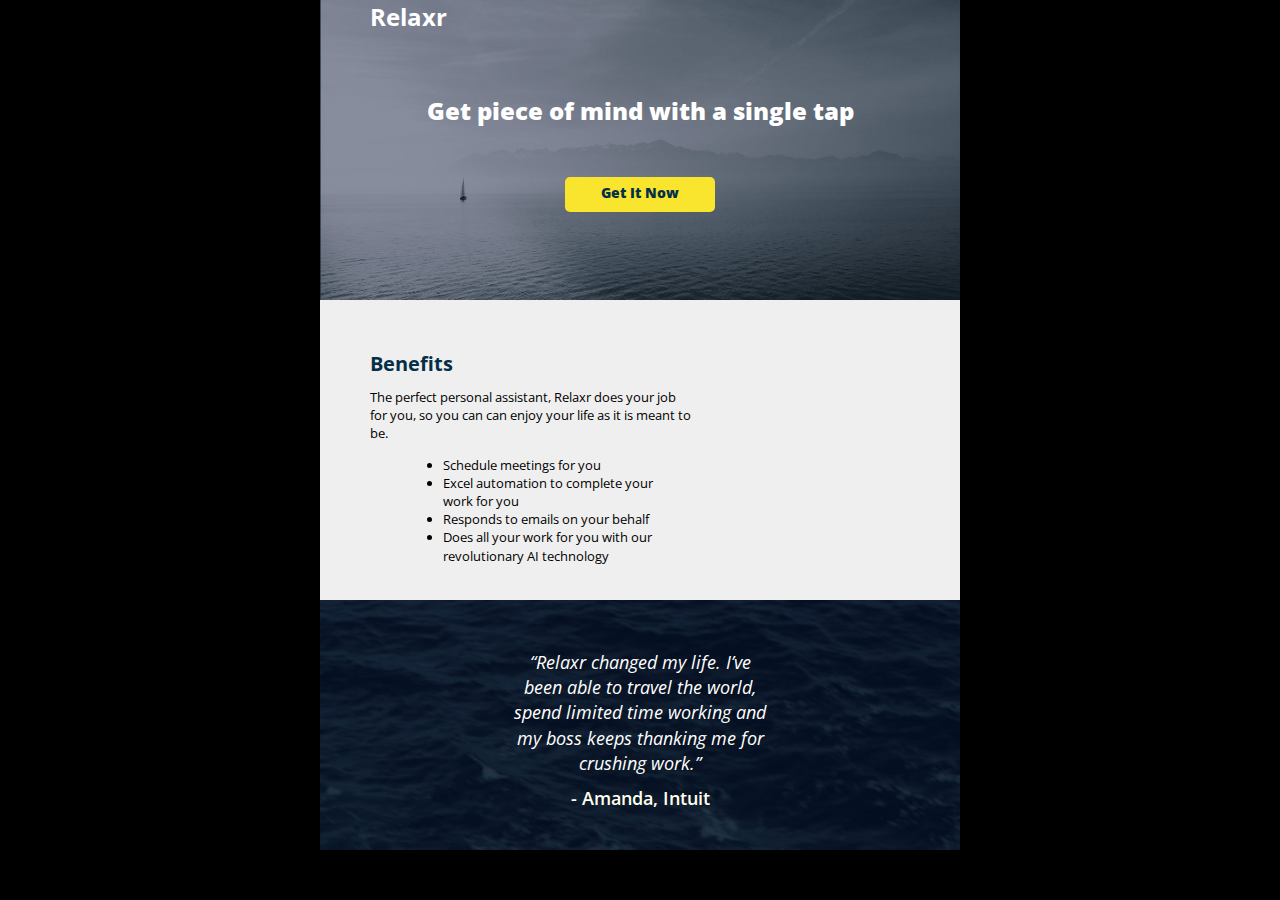
==== index.html @ 91f6f5ad "Hope it's looking good." ====
<!DOCTYPE html>
<html lang="en">
	<head>
    	<meta charset="utf-8">
    	<!-- We haven't discussed the follow two tags in class yet -->
    	<!-- Feel free to look them up if you are curious -->
    	<meta name="description" content="Your description goes here">
    	<meta name="keywords" content="one, two, three">
			<link href='https://fonts.googleapis.com/css?family=Open+Sans:300,300italic,600,800' rel='stylesheet' type='text/css'>

		<title>Relaxr</title>

		<!-- external CSS link -->
		<link rel="stylesheet" href="css/reset.css">
		<link rel="stylesheet" href="css/style.css">

	</head>
	<body>
		<div id="container">
			<div class="header">
			<header>
				<h1 id="logo">Relaxr</h1>

				<h2 id="tagline">Get piece of mind with a single tap</h2>

				<div class="getitnow">
				<a class="getitnow" href="getrelarx.html"> Get It Now</a>
			</div>
			</header>
		<div id="benefits">
			<div class="benefits">
			<h2 id="benefitsheading"> Benefits </h2>

			<p> The perfect personal assistant, Relaxr does your job for you, so you can
				can enjoy your life as it is meant to be. </p>

			<ul>

				<li> Schedule meetings for you </li>
				<li> Excel automation to complete your work for you </li>
				<li> Responds to emails on your behalf </li>
				<li> Does all your work for you with our revolutionary AI technology </li>

			</ul>
		</div>
	</div>

		<div class="testimonials">

			<p id="testimonial"> “Relaxr changed my life.
				I’ve been able to travel the world,
				spend limited time working and my boss keeps thanking me
				 for crushing work.”</p>
				 <p class="amanda">- Amanda, Intuit</p>


		</div>
			</div>
			<footer>
				&copy; Footer Goes Here
			</footer>
		</div><!-- #container -->
	</body>
</html>
---- css/style.css ----
/*
Project Name: Blank Template
Client: Your Client
Author: Your Name
Developer @GA in NYC
*/


/******************************************
/* SETUP
/*******************************************/

/* Box Model Hack */
* {
     -moz-box-sizing: border-box; /* Firexfox */
     -webkit-box-sizing: border-box; /* Safari/Chrome/iOS/Android */
     box-sizing: border-box; /* IE */
}

/* Clear fix hack */
.clearfix:after {
     content: ".";
     display: block;
     clear: both;
     visibility: hidden;
     line-height: 0;
     height: 0;
}

.clear {
  clear: both;
}

.alignright {
  float: right;
  padding: 0 0 10px 10px; /* note the padding around a right floated image */
}

.alignleft {
  float: left;
  padding: 0 10px 10px 0; /* note the padding around a left floated image */
}

/******************************************
/* BASE STYLES
/*******************************************/

body {
     color: #000;
     font-size: 12px;
     line-height: 1.4;
     font-family: 'Open Sans', sans-serif;
     background: #000;

}


/******************************************
/* LAYOUT
/*******************************************/

/* Center the container */
#container {
  width: 50%;
  margin: auto;
  height: 500px;
}

#logo {
  text-align: left;
  font-weight: bolder;
  font-size: 24px;
  padding-left: 50px;
}

#tagline {
    text-align: center;
    font-weight: 800;
    font-size: 24px;
    margin-top: 60px;
}

header {
  background: url(../images/header_bg.jpg) no-repeat center top rgb(134,141,157);
  background-size: cover;
  color: white;
  height: 300px;

}

.getitnow {
  background: #f9e42e;
  border: 5px;
  border-bottom-left-radius: 5px;
  border-bottom-right-radius: 5px;
  border-top-left-radius: 5px;
  border-top-right-radius: 5px;
  margin: 50px auto;
  color: #033048;
  font-size: 14px;
  font-weight: 900;
  width: 150px;
  height: 35px;
  text-align: center;
  padding: 6px;
  text-decoration: none;
}

#benefits {
  background: #f0efef;
  height: 300px;
  padding-top: 30px;
  font-weight: light;
  font-size: 13px;
}

.benefits {
  width: 375px;
}

#benefitsheading {
  color: #033048;
  font-size: 20px;
  font-weight: bolder;
  text-align: left;
  padding-left: 50px;
  padding-top: 20px;
}

p {
  padding-left: 50px;
  padding-top: 10px;
}

ul {
  list-style: disc;
  padding-left: 120px;
  padding-top: 10px;
  width: 350px;
  margin: 3px;
}

.testimonials {
  background: #033048 url(../images/testimonial_bg.jpg);
  height: 250px;
  background-size: cover;
  text-align: center;
  font-size: 18px;
}

#testimonial {
  color: white;
  font-weight: light;
  font-style: italic;
  padding: 50px 190px 0 190px;

}

.amanda {
  color: #ffe;
  padding: 0 180px;
  font-weight: 600;
  margin: 10px;
}

footer {
    background: black;

}

/******************************************
/* ADDITIONAL STYLES
/*******************************************/
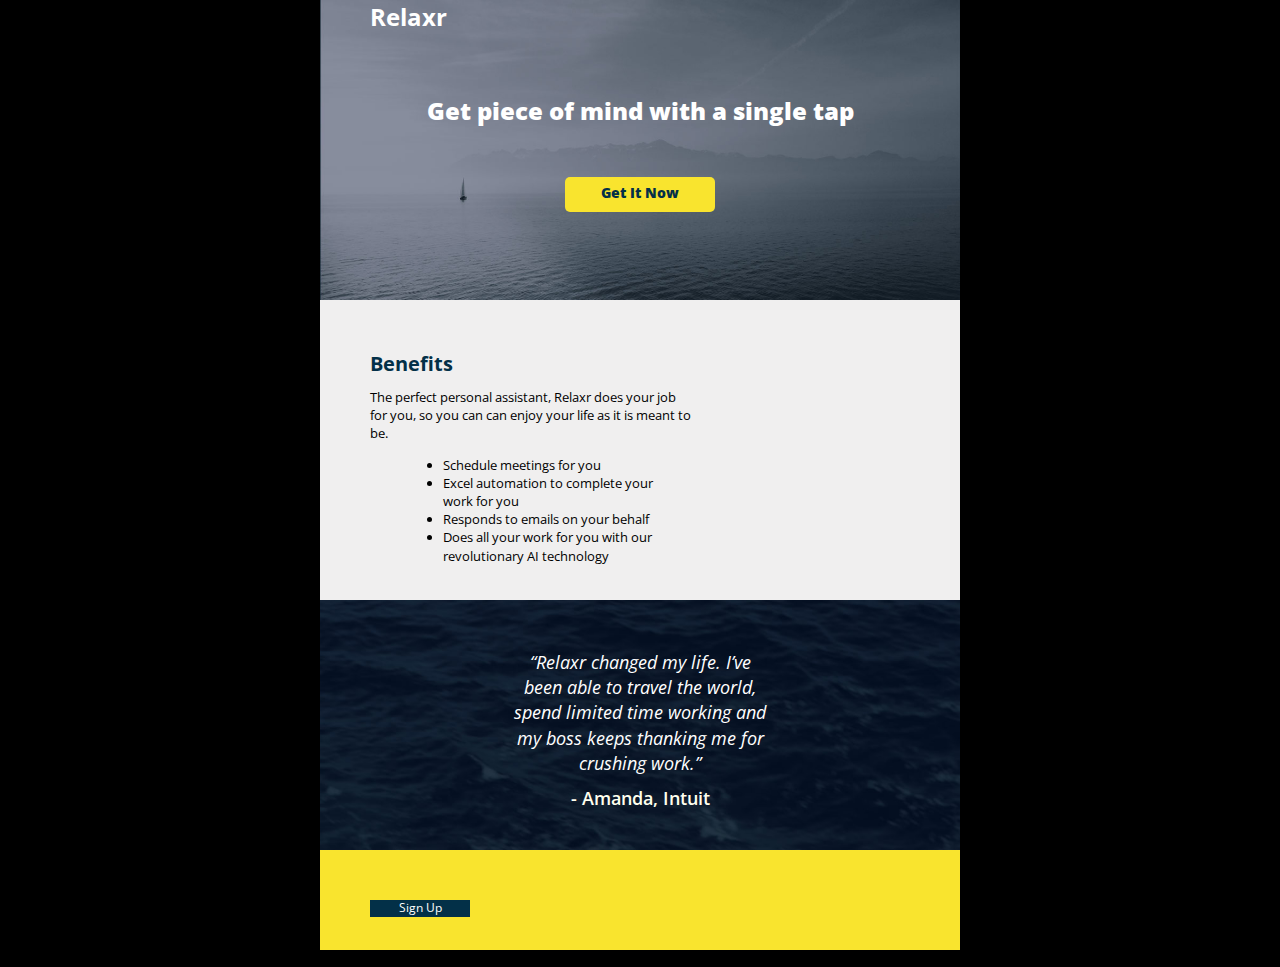
==== commit 97007a57: "Resizing window bothers me..." ====
--- a/index.html
+++ b/index.html
@@ -52,7 +52,12 @@
 				spend limited time working and my boss keeps thanking me
 				 for crushing work.”</p>
 				 <p class="amanda">- Amanda, Intuit</p>
+			</div>
 
+		<div class="signupsection">
+
+			<div a class="signup" href="signup.html"> Sign Up </a>
+			</div>
 
 		</div>
 			</div>
--- a/css/style.css
+++ b/css/style.css
@@ -63,7 +63,7 @@
 #container {
   width: 50%;
   margin: auto;
-  height: 500px;
+  height: 100%;
 }
 
 #logo {
@@ -162,6 +162,19 @@
   font-weight: 600;
   margin: 10px;
 }
+.signupsection {
+  background: #f9e42e;
+  height: 50px;
+  text-align: center;
+  padding: 50px;
+}
+
+.signup   {
+  color: white;
+  background: #033048;
+  width: 100px;
+
+}
 
 footer {
     background: black;
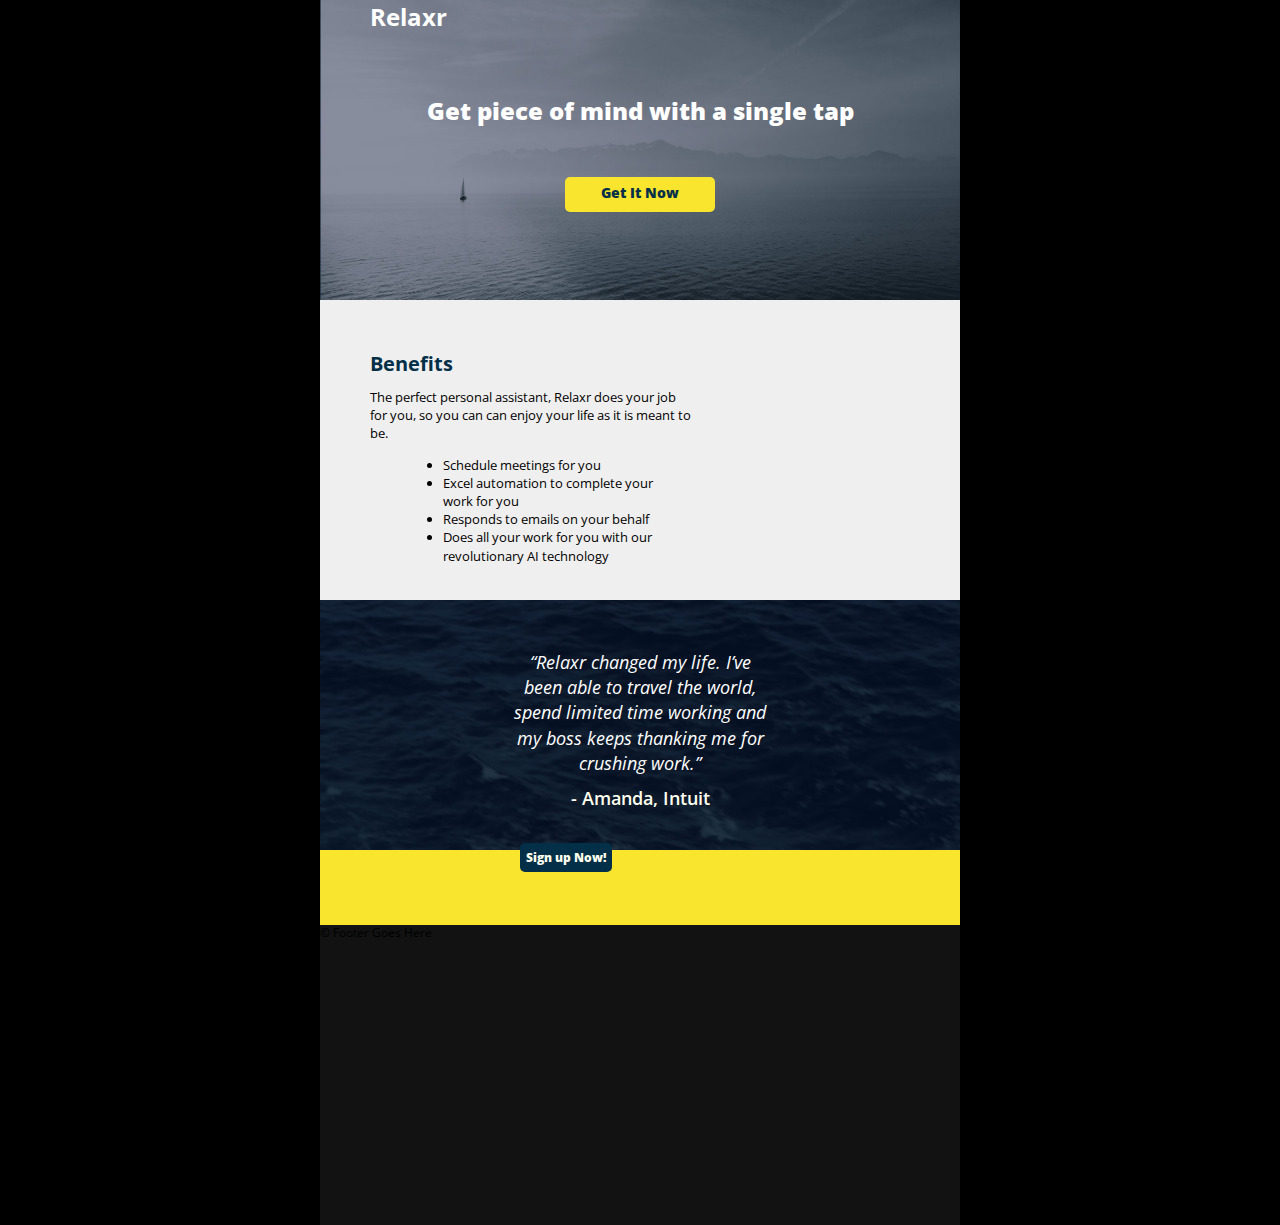
==== commit c083809f: "Damn button!" ====
--- a/index.html
+++ b/index.html
@@ -26,6 +26,7 @@
 				<div class="getitnow">
 				<a class="getitnow" href="getrelarx.html"> Get It Now</a>
 			</div>
+		</div>
 			</header>
 		<div id="benefits">
 			<div class="benefits">
@@ -54,13 +55,9 @@
 				 <p class="amanda">- Amanda, Intuit</p>
 			</div>
 
-		<div class="signupsection">
-
-			<div a class="signup" href="signup.html"> Sign Up </a>
-			</div>
-
+			<div class="signupsection">
+			<a class="signup" href="signup.html"> Sign up Now! </a>
 		</div>
-			</div>
 			<footer>
 				&copy; Footer Goes Here
 			</footer>
--- a/css/style.css
+++ b/css/style.css
@@ -164,20 +164,30 @@
 }
 .signupsection {
   background: #f9e42e;
-  height: 50px;
-  text-align: center;
-  padding: 50px;
+  height: 75px;
 }
 
-.signup   {
-  color: white;
-  background: #033048;
-  width: 100px;
-
+.signup {
+  background:  #033048;
+  border: 5px;
+  border-bottom-left-radius: 5px;
+  border-bottom-right-radius: 5px;
+  border-top-left-radius: 5px;
+  border-top-right-radius: 5px;
+  margin: 100px 200px;
+  color: #ffe;
+  font-size: 12px;
+  font-weight: 900;
+  width: 150px;
+  height: 35px;
+  text-align: center;
+  padding: 6px;
+  text-decoration: none;
 }
 
 footer {
-    background: black;
+    background: #121212;
+    height: 300px;
 
 }
 
